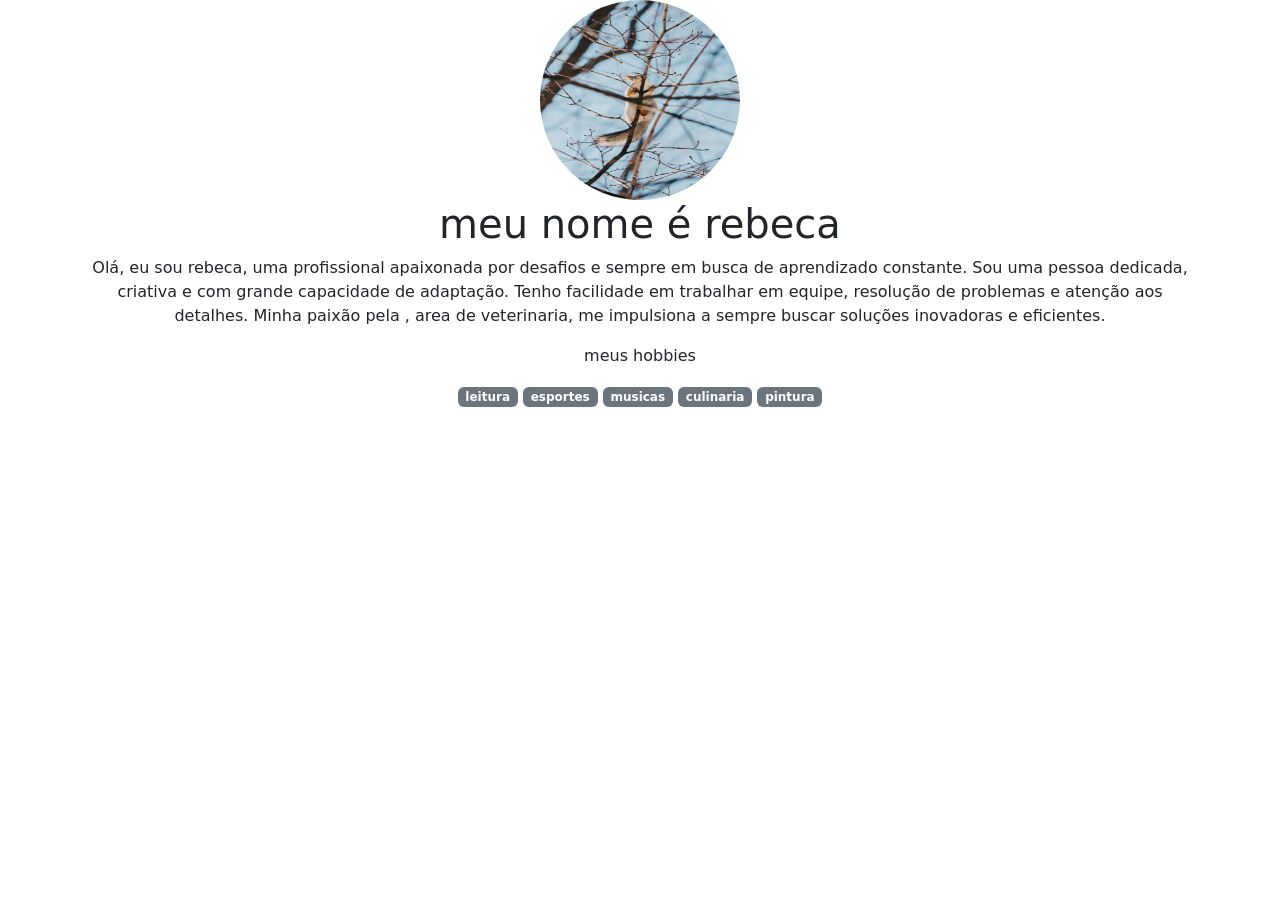
==== index.html @ afee5ab5 "Add files via upload" ====
<!DOCTYPE html>
<html lang="pt-br">
<head>
    <meta charset="UTF-8">
    <meta name="viewport" content="width=device-width, initial-scale=1.0">
    <link href="https://cdn.jsdelivr.net/npm/bootstrap@5.3.4/dist/css/bootstrap.min.css" rel="stylesheet">

    <title>portifolio</title>
</head>
<body>
    <header class="container text-center"> 
    <img src="img/pexels-photo-31316731.jpeg" alt="" width="200" height="200"
    class="rounded-circle">
<h1>meu nome é rebeca</h1>
<p>
Olá, eu sou rebeca, uma profissional apaixonada por desafios e sempre em busca de aprendizado constante.
Sou uma pessoa dedicada, criativa e com grande capacidade de adaptação. Tenho facilidade em trabalhar em equipe, resolução de problemas e atenção aos detalhes.
 Minha paixão pela , area de veterinaria, me impulsiona a sempre buscar soluções inovadoras e eficientes.
</p>
<p>meus hobbies</p> 
<div>
    <p class="badge bg-secondary">leitura</p>
    <p class="badge bg-secondary">esportes</p>
    <p class="badge bg-secondary">musicas</p>
    <p class="badge bg-secondary">culinaria</p>
    <p class="badge bg-secondary">pintura</p>
</div>
</header>
<script src="https://cdn.jsdelivr.net/npm/bootstrap@5.3.4/dist/js/bootstrap.bundle.min.js" integrity="sha384-YUe2LzesAfftltw+PEaao2tjU/QATaW/rOitAq67e0CT0Zi2VVRL0oC4+gAaeBKu" crossorigin="anonymous"></script>

</script> <source>
</body>
</html>
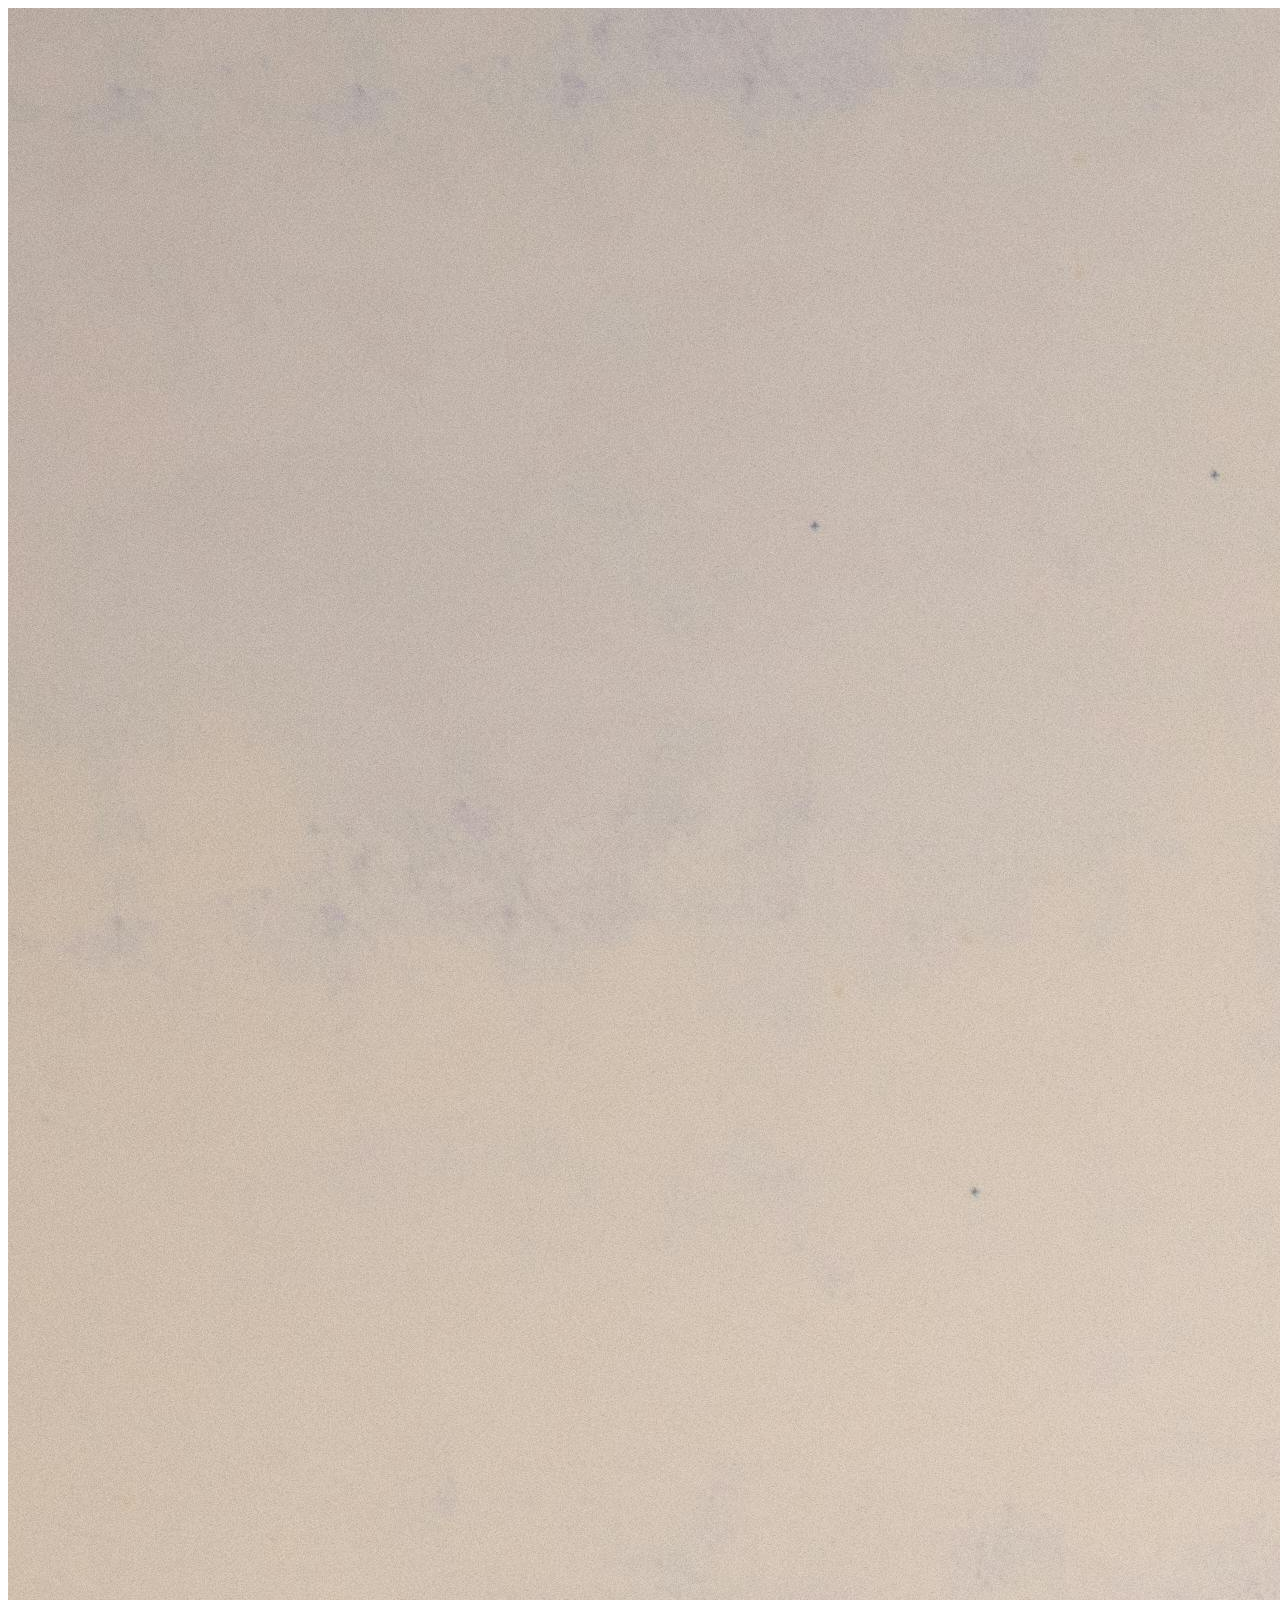
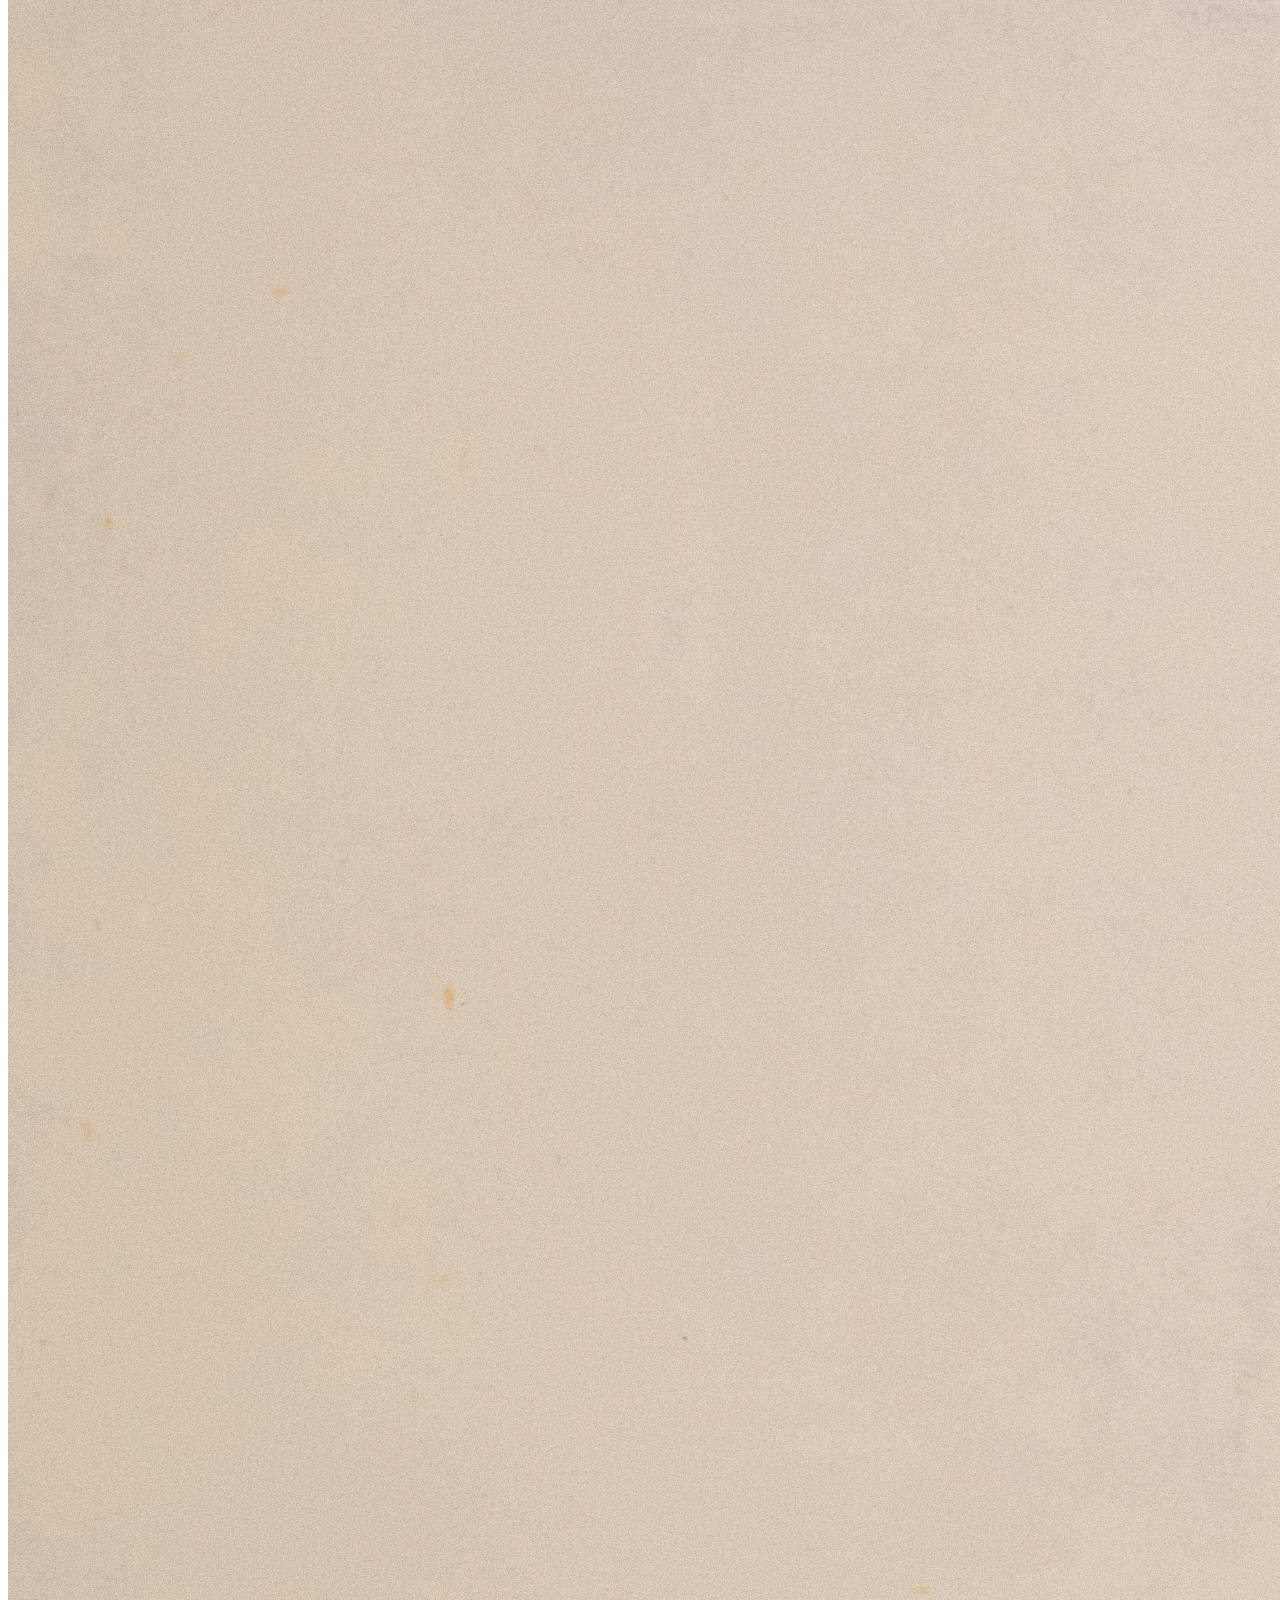
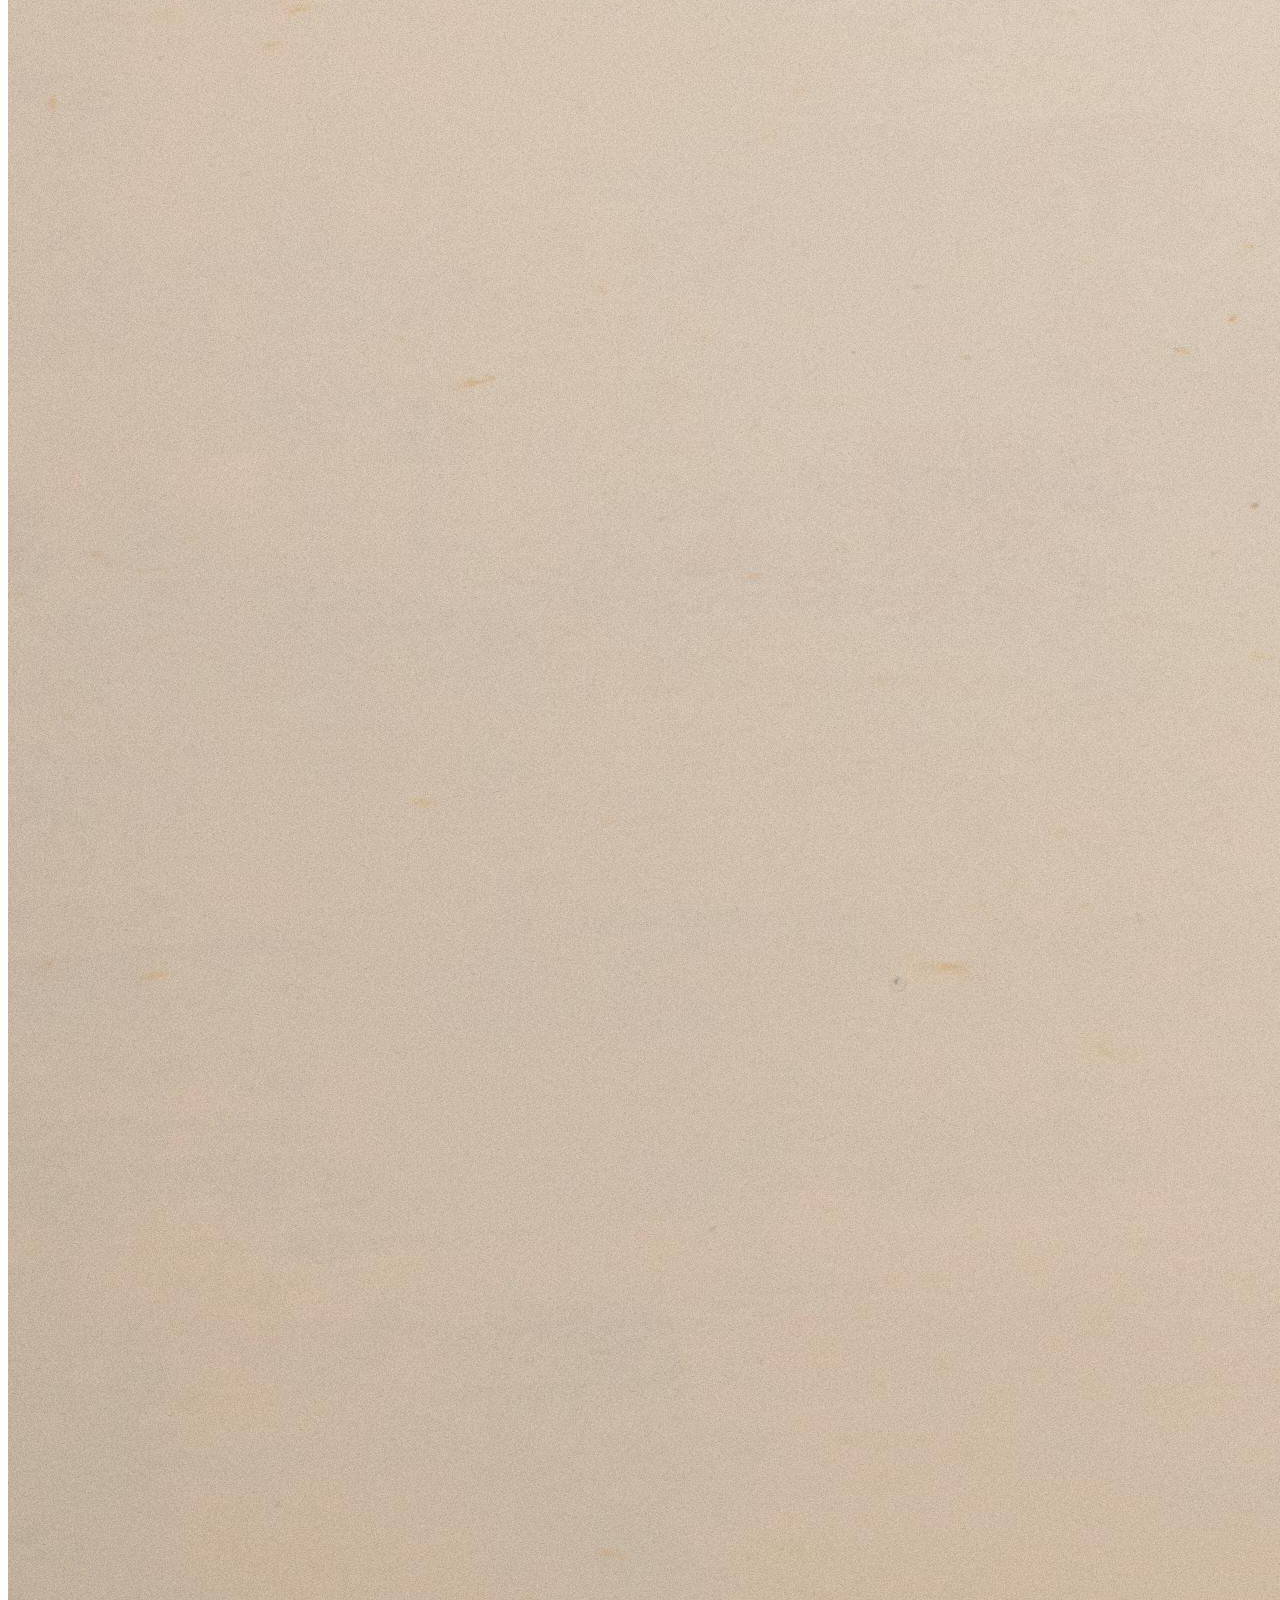
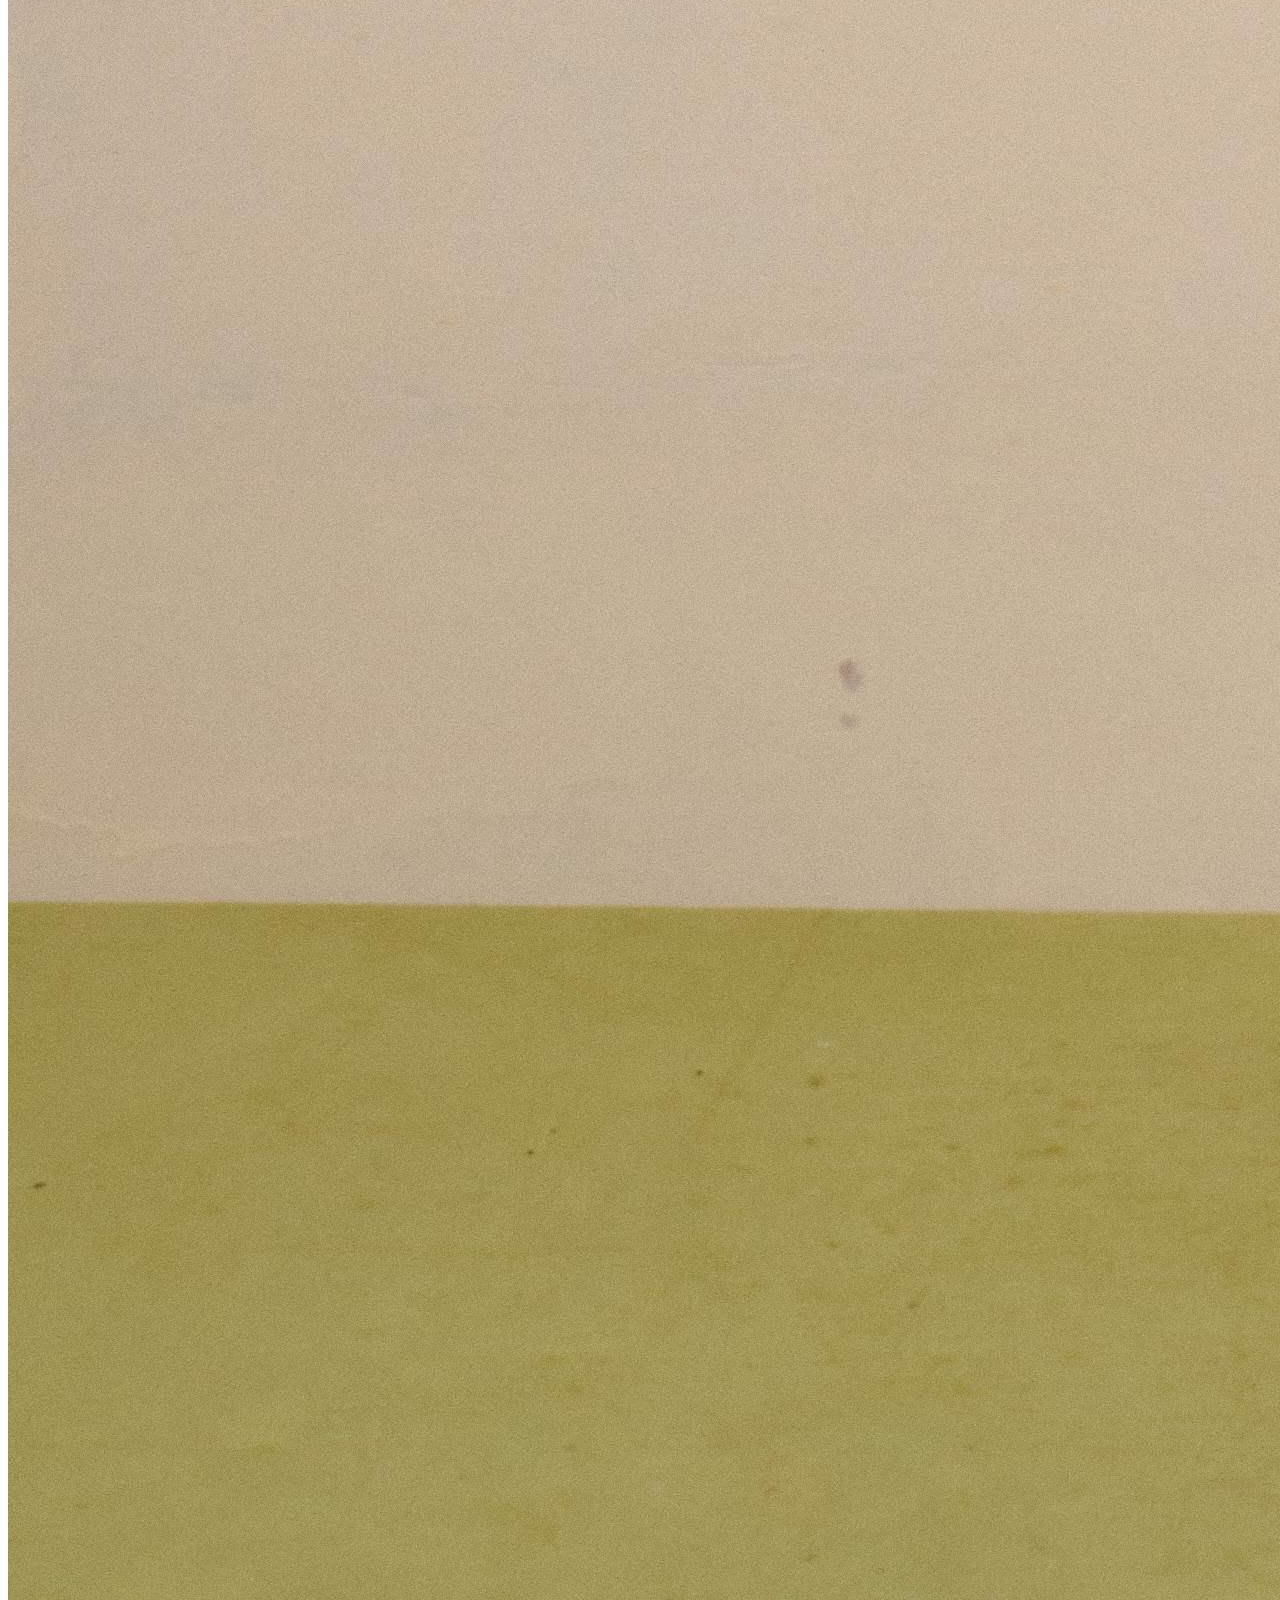
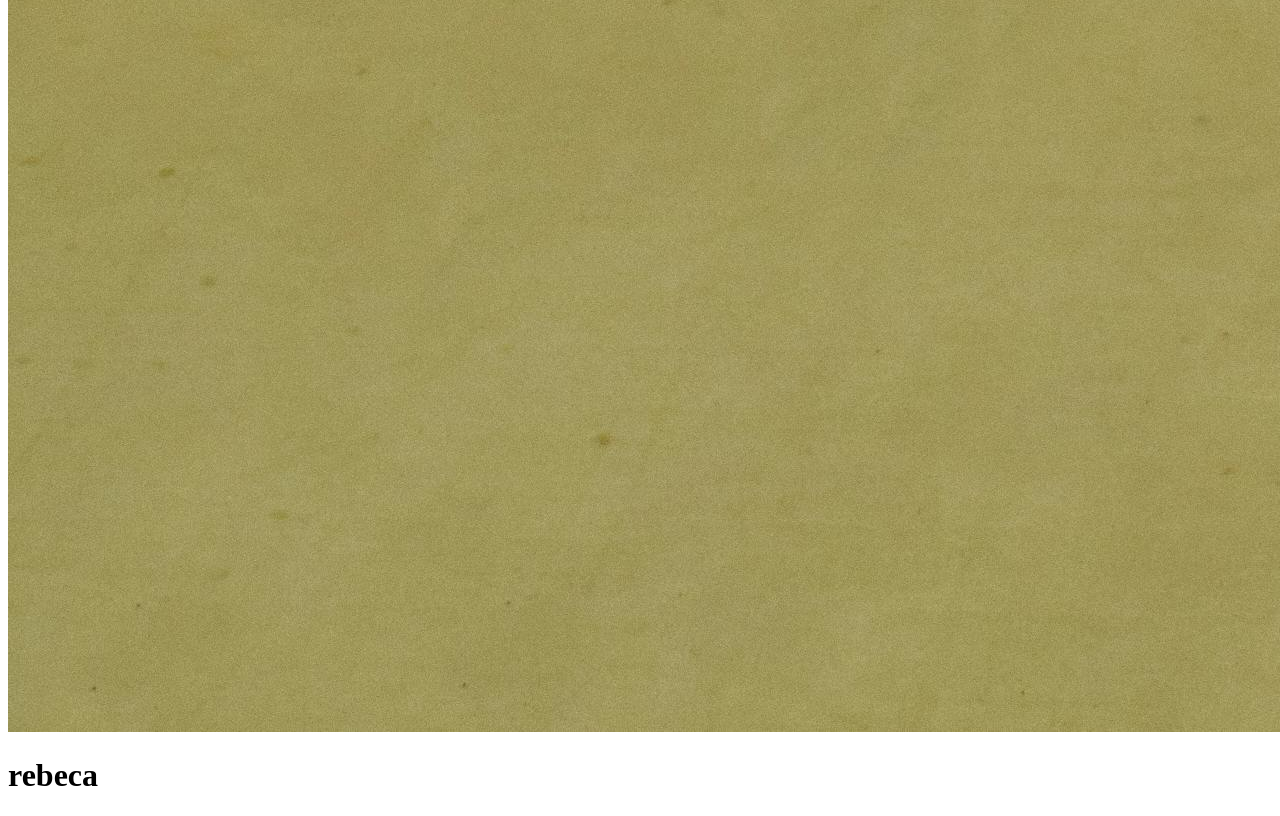
==== commit 7e10f771: "Add files via upload" ====
--- a/index.html
+++ b/index.html
@@ -1,33 +1,20 @@
 <!DOCTYPE html>
 <html lang="pt-br">
+
 <head>
     <meta charset="UTF-8">
     <meta name="viewport" content="width=device-width, initial-scale=1.0">
-    <link href="https://cdn.jsdelivr.net/npm/bootstrap@5.3.4/dist/css/bootstrap.min.css" rel="stylesheet">
+    <link rel="stylesheet" href="style_teste.css">
+    <title>Meu Portfólio</title>
+</head>
 
-    <title>portifolio</title>
-</head>
 <body>
-    <header class="container text-center"> 
-    <img src="img/pexels-photo-31316731.jpeg" alt="" width="200" height="200"
-    class="rounded-circle">
-<h1>meu nome é rebeca</h1>
-<p>
-Olá, eu sou rebeca, uma profissional apaixonada por desafios e sempre em busca de aprendizado constante.
-Sou uma pessoa dedicada, criativa e com grande capacidade de adaptação. Tenho facilidade em trabalhar em equipe, resolução de problemas e atenção aos detalhes.
- Minha paixão pela , area de veterinaria, me impulsiona a sempre buscar soluções inovadoras e eficientes.
-</p>
-<p>meus hobbies</p> 
-<div>
-    <p class="badge bg-secondary">leitura</p>
-    <p class="badge bg-secondary">esportes</p>
-    <p class="badge bg-secondary">musicas</p>
-    <p class="badge bg-secondary">culinaria</p>
-    <p class="badge bg-secondary">pintura</p>
-</div>
-</header>
-<script src="https://cdn.jsdelivr.net/npm/bootstrap@5.3.4/dist/js/bootstrap.bundle.min.js" integrity="sha384-YUe2LzesAfftltw+PEaao2tjU/QATaW/rOitAq67e0CT0Zi2VVRL0oC4+gAaeBKu" crossorigin="anonymous"></script>
+    <header>
+        <div class="header-content">
+            <img src="pexels-magapls-2149937712-31649555.jpg" alt="Foto de perfil" class="profile-img">
+            <h1>rebeca</h1>
 
-</script> <source>
+        </div>
+    </header>
 </body>
 </html>
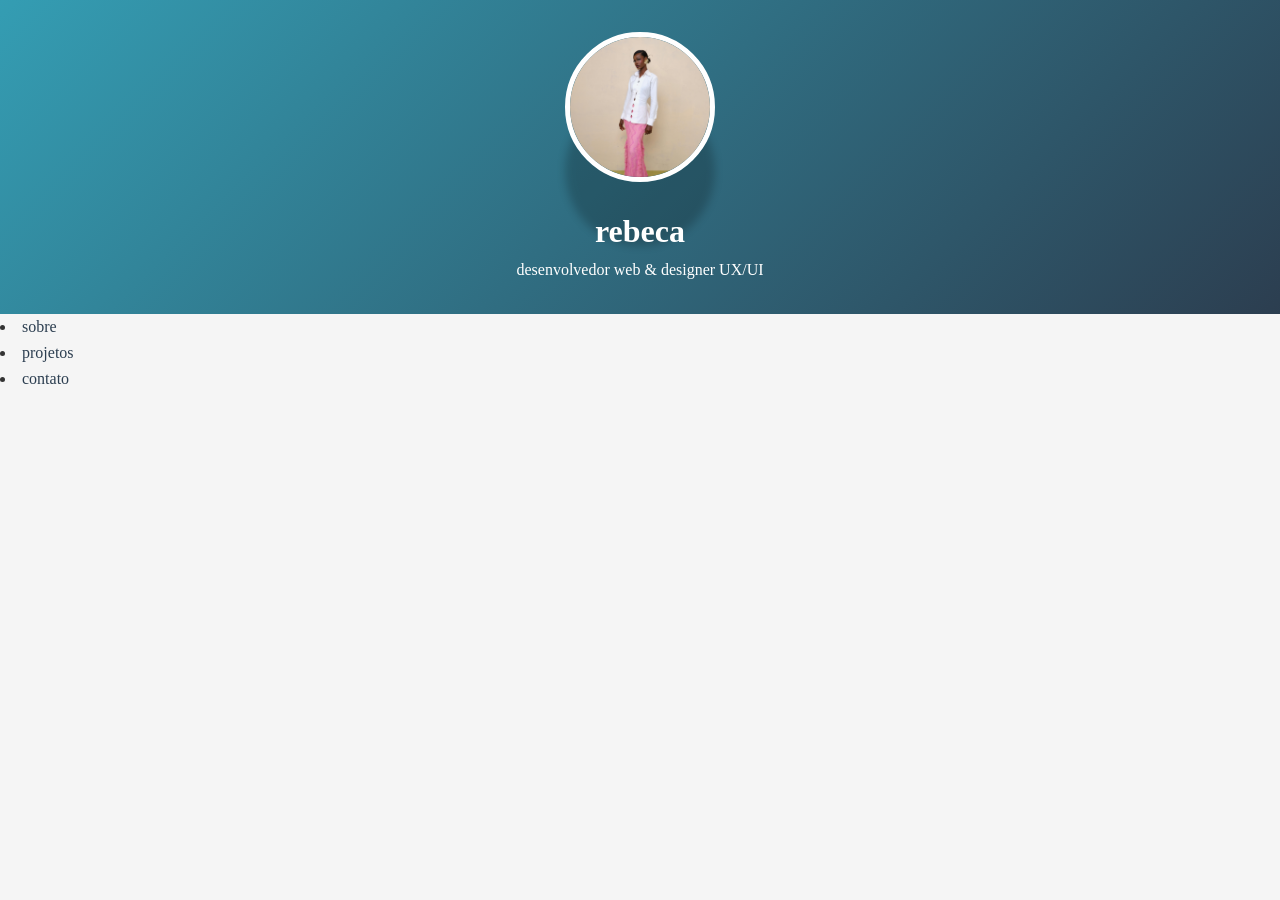
==== commit 1ef84ed6: "Add files via upload" ====
--- a/index.html
+++ b/index.html
@@ -13,8 +13,17 @@
         <div class="header-content">
             <img src="pexels-magapls-2149937712-31649555.jpg" alt="Foto de perfil" class="profile-img">
             <h1>rebeca</h1>
-
+            <p>desenvolvedor web & designer UX/UI</p>
         </div>
     </header>
+
+    </nav>
+         </ul>
+               <li><a href="#sobre">sobre</a></li>
+               <li><a href="#projetos">projetos</a></li>
+               <li><a href="#contato">contato</a></li>
+        </ul>
+    </nav>
+
 </body>
 </html>
--- a/style_teste.css
+++ b/style_teste.css
@@ -0,0 +1,38 @@
+/*Reset e estilos gerais */
+* {
+    margin: 0;
+    padding: 0;
+    box-sizing: border-box;
+    font-family: ´Segoe 'Segoe UI', Tahoma, Geneva, Verdana, sans-serif;
+}
+
+
+body {
+    background-color: #F5F5F5;
+    color: #333;
+    line-height: 1.6;
+}
+
+A {
+    text-decoration: none;
+    color: #2c3e50;
+}
+
+/* Cabeçalho */
+header {
+    background: linear-gradient(135deg, #349db3, #2c3e50);
+    color: white;
+    text-align: center;
+    padding: 2rem 0;
+    position: relative;
+}
+
+.profile-img {
+    width: 150px;
+    height: 150px;
+    border-radius: 50%;
+    object-fit: cover;
+    border: 5px solid white;
+    margin-bottom: 1rem;
+    box-shadow: 0 4pc 8px rgba(0, 0, 0, 0.2);
+}
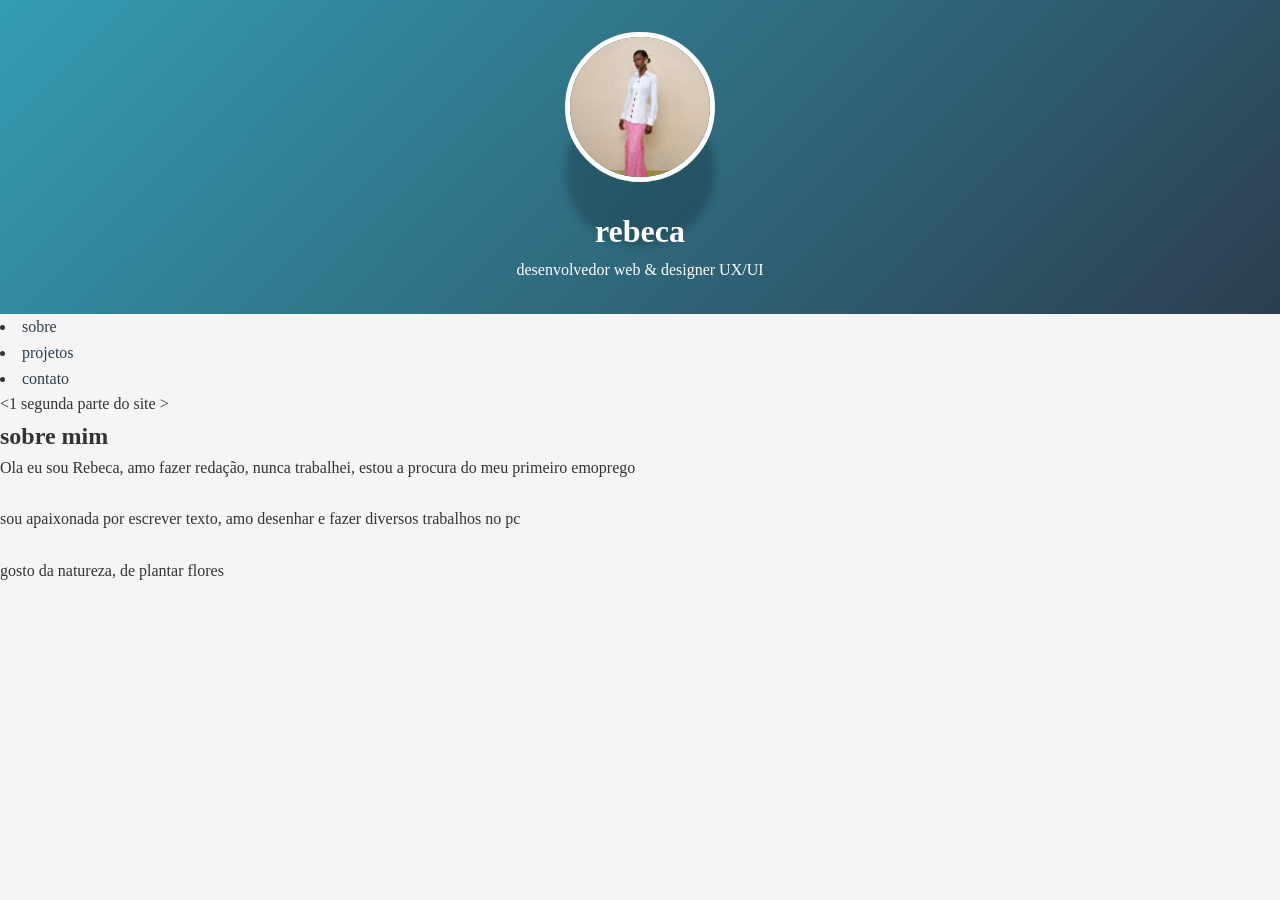
==== commit 56f00284: "Add files via upload" ====
--- a/index.html
+++ b/index.html
@@ -24,6 +24,21 @@
                <li><a href="#contato">contato</a></li>
         </ul>
     </nav>
+    <1  segunda parte do site >
+
+        <section id="sobre">
+            <h2>sobre mim</h2>
+            <div clas="about-content"
+              <div class="about-text">
+                <p>Ola eu sou Rebeca, amo fazer redação, nunca trabalhei, estou a procura do meu primeiro emoprego</p>
+                <br
+                <p>sou apaixonada por escrever texto, amo desenhar e fazer diversos trabalhos no pc</p>
+                <br>
+                <p>gosto da natureza, de plantar flores</p>
+                <div>
+            
+                </div>
+
 
 </body>
 </html>
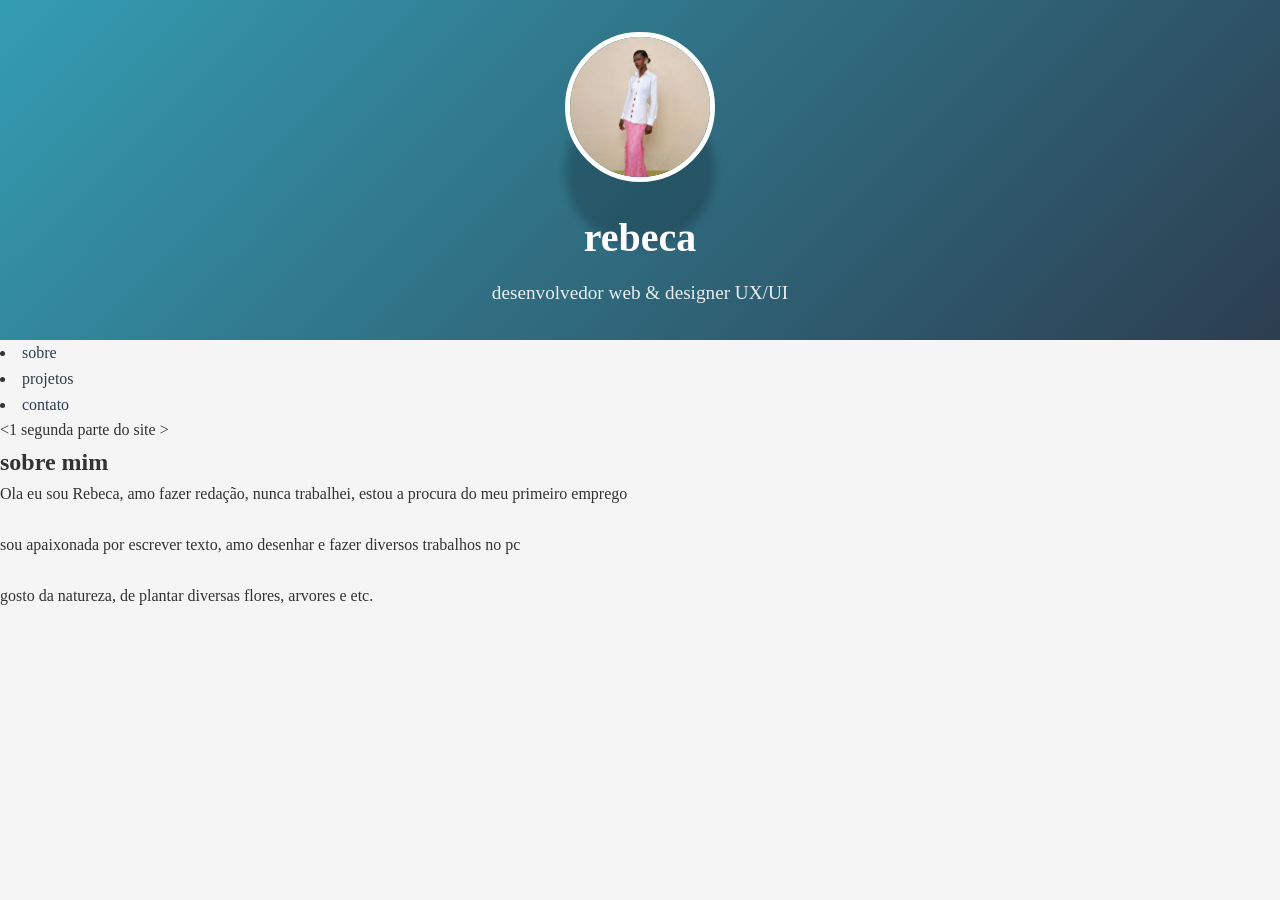
==== commit 7ac55c72: "Add files via upload" ====
--- a/index.html
+++ b/index.html
@@ -28,17 +28,17 @@
 
         <section id="sobre">
             <h2>sobre mim</h2>
-            <div clas="about-content"
+            <div clas="about-content">
               <div class="about-text">
-                <p>Ola eu sou Rebeca, amo fazer redação, nunca trabalhei, estou a procura do meu primeiro emoprego</p>
-                <br
+                <p>Ola eu sou Rebeca, amo fazer redação, nunca trabalhei, estou a procura do meu primeiro emprego</p>
+                <br>
                 <p>sou apaixonada por escrever texto, amo desenhar e fazer diversos trabalhos no pc</p>
                 <br>
-                <p>gosto da natureza, de plantar flores</p>
+                <p>gosto da natureza, de plantar diversas flores, arvores e etc. </p>
                 <div>
             
-                </div>
-
+        </div>
+</section>
 
 </body>
 </html>
--- a/style_teste.css
+++ b/style_teste.css
@@ -35,4 +35,34 @@
     border: 5px solid white;
     margin-bottom: 1rem;
     box-shadow: 0 4pc 8px rgba(0, 0, 0, 0.2);
-}+}
+/* Segunda parte do site */
+
+
+
+.header-content h1 {
+    font-size: 2.5rem;
+margin-bottom: 0.5rem;
+}
+
+.header-content p {
+    font-size: 1.2rem;
+    opacity: 0.9;
+}
+/* Navgação */
+nav {
+    background-color: #2c3e50;
+    padding: 1rem 0;
+    position: sticky;
+    top: 0;
+    z-index: 100;
+}
+nav ul {
+    display: flex;
+    justify-content: center;
+    list-style: none;
+}
+
+nav ul li {
+    margin: 0 1.5rem;
+}
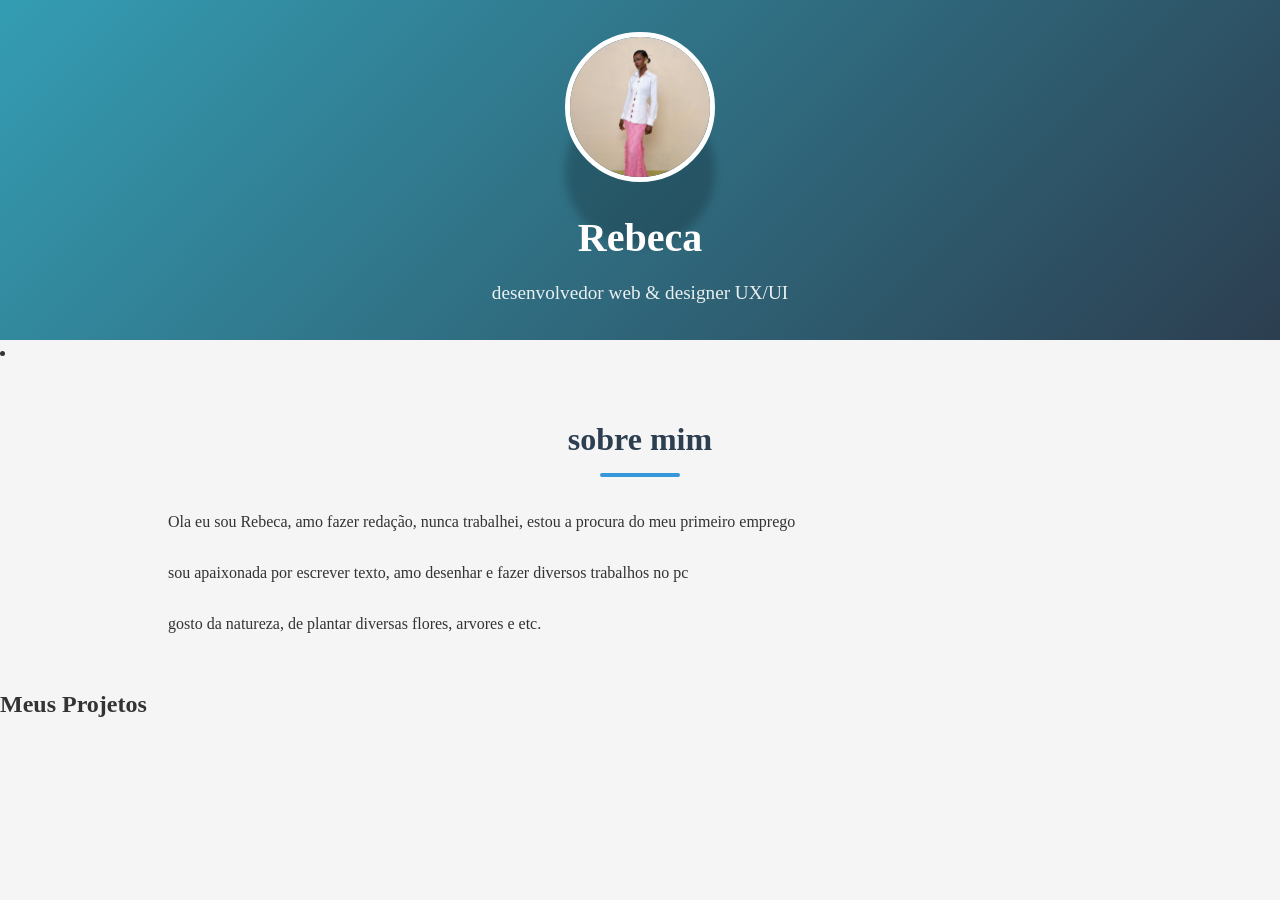
==== commit 5e6b96a3: "Add files via upload" ====
--- a/index.html
+++ b/index.html
@@ -12,19 +12,17 @@
     <header>
         <div class="header-content">
             <img src="pexels-magapls-2149937712-31649555.jpg" alt="Foto de perfil" class="profile-img">
-            <h1>rebeca</h1>
+            <h1>Rebeca</h1>
             <p>desenvolvedor web & designer UX/UI</p>
         </div>
     </header>
 
     </nav>
          </ul>
-               <li><a href="#sobre">sobre</a></li>
-               <li><a href="#projetos">projetos</a></li>
-               <li><a href="#contato">contato</a></li>
+         <li></li>
         </ul>
     </nav>
-    <1  segunda parte do site >
+    <!-- segunda parte do site -->
 
         <section id="sobre">
             <h2>sobre mim</h2>
@@ -40,5 +38,8 @@
         </div>
 </section>
 
+</section id= "projetos">
+<h2>Meus Projetos</h2>
+
 </body>
 </html>
--- a/style_teste.css
+++ b/style_teste.css
@@ -66,3 +66,48 @@
 nav ul li {
     margin: 0 1.5rem;
 }
+
+nav ul li a {
+    color: white;
+    font-weight: 500;
+    transition: color 0.3s;
+}
+nav ul li a:hover {
+    color:#3498db;
+}
+
+/* Seções */ 
+section {
+    padding: 3rem 10%;
+    max-width: 1200px;
+    margin: 0 auto;
+}
+
+section h2 {
+    text-align: center;
+    margin-bottom: 2rem;
+    font-size: 2rem;
+    color:#2c3e50;
+    position: relative;
+}
+section h2::after {
+    content: '';
+    display: block;
+    width: 80px;
+    height: 4px;
+    background: #3498db;
+    margin: 0.5rem auto;
+    border-radius: 2px;
+}
+/* Sobre mim */
+.about-content {
+    display: flex;
+    align-items: center;
+    gap: 2rem;
+    flex-wrap: wrap;
+}
+
+.about-text {
+    flex: 1;
+    min-width: 300px;
+}
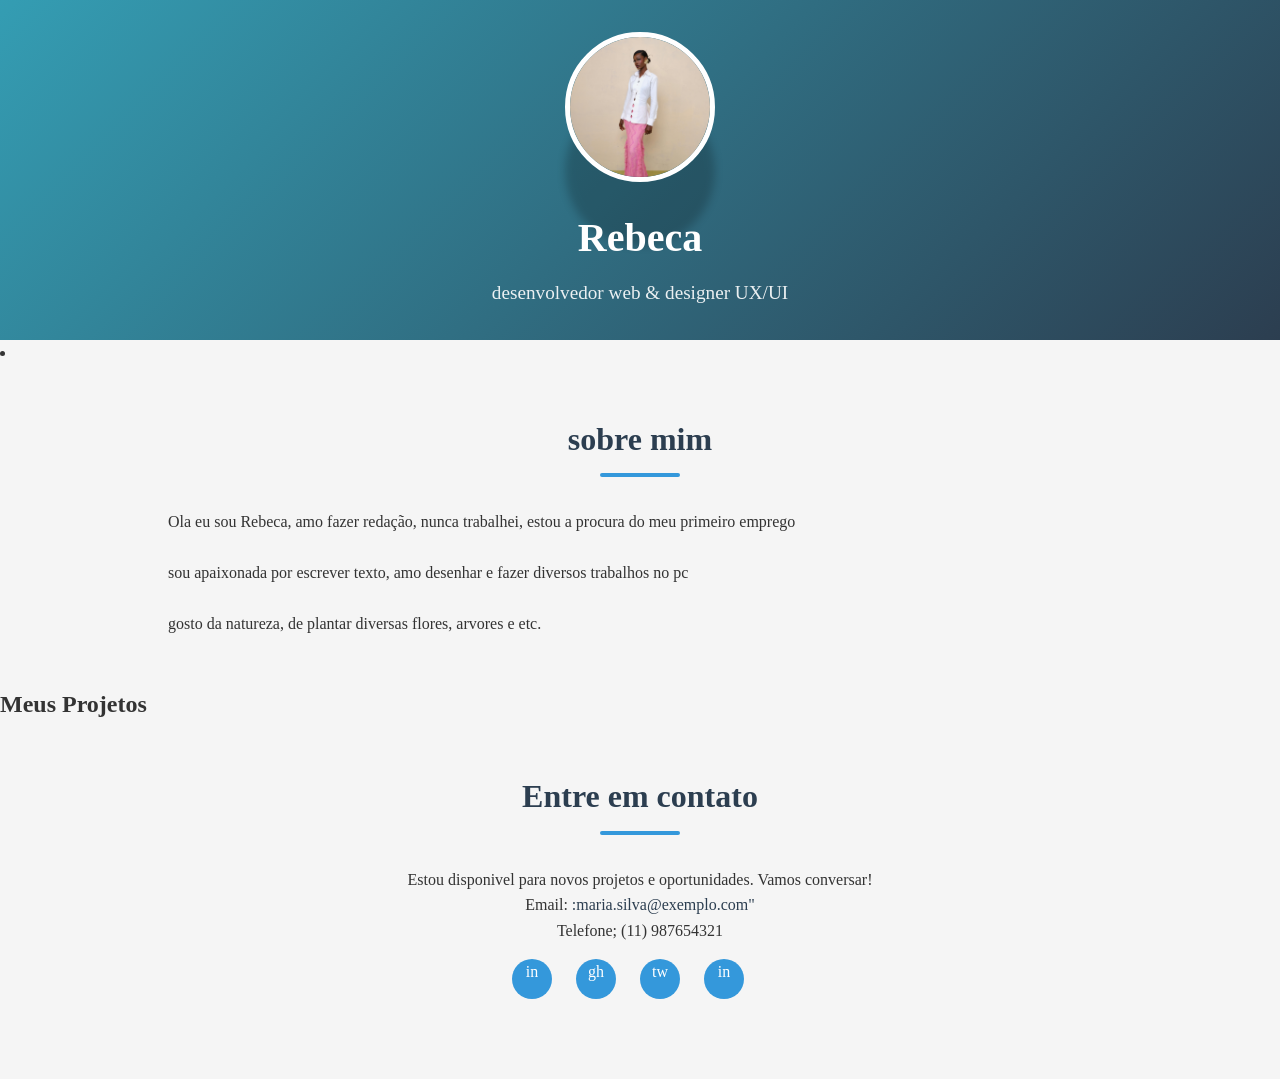
==== commit 06c207f0: "26" ====
--- a/index.html
+++ b/index.html
@@ -40,6 +40,20 @@
 
 </section id= "projetos">
 <h2>Meus Projetos</h2>
+<section id="contato">
+    <h2>Entre em contato</h2>
+    <div class="contact-info">
+    <p>Estou disponivel para novos projetos e oportunidades. Vamos conversar!</p>
+<p>Email: <a href="mailto:maria.silva@exemplo.com">:maria.silva@exemplo.com"</a></p>
+<p>Telefone; (11) 987654321</p>
 
+<div class="social-links">
+    <a href="#" aria-label="LinkedIn">in</a>
+    <a href="#" aria-label="GitHub">gh</a>
+    <a href="#" aria-label="Twitter">tw</a>
+    <a href="#" aria-label="Instagram">in</a>
+    <div>
+    </div>
+    </section>
 </body>
 </html>
--- a/style_teste.css
+++ b/style_teste.css
@@ -111,3 +111,47 @@
     flex: 1;
     min-width: 300px;
 }
+/* Contato */
+.contact-info {
+    text-align: center;
+    margin-bottom: 2rem;
+}
+
+.social-links {
+    display: flex;
+justify-content: center;
+gap: 1.5rem;
+margin-top: 1rem;
+}
+.social-links a {
+    display: inline-block;
+    width: 40px;
+    height: 40px;
+    background: #3498db;
+    color: white;
+    border-radius: 50px;
+    text-align: 40px;
+    transition: background 0.3s;
+}
+.social-links a:hover {
+    background: #2c3e50;
+}
+
+/* Rodapé*/
+footer {
+    background: #2c3e50;
+    color: white;
+text-align: center;
+padding: 1.5rem 0;
+margin-top: 2rem;
+}
+/* Responsividade */
+@media (max-widht: 768px) {
+    nav ul (
+        flex-direction: columns;
+        align-items: center;
+    )
+    nav ul li (
+        margin: 0.5rem 0;
+    )
+}
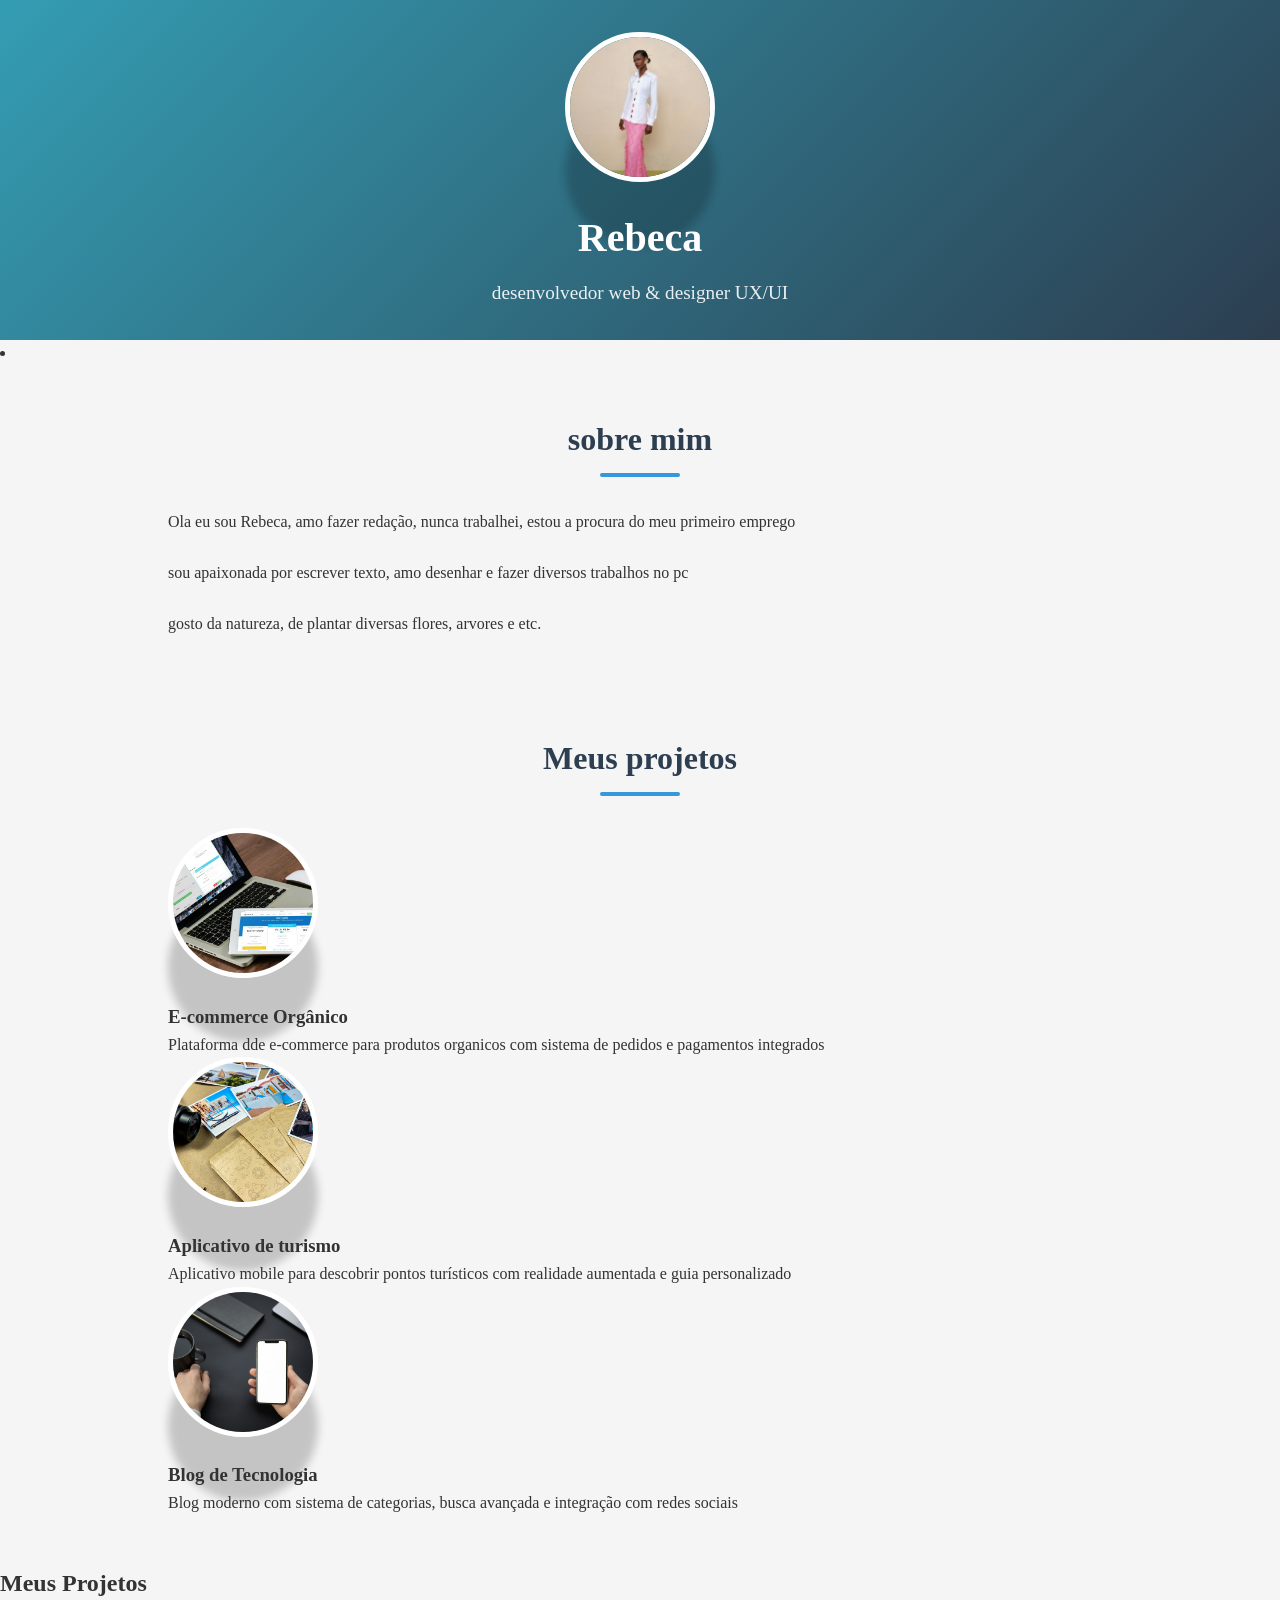
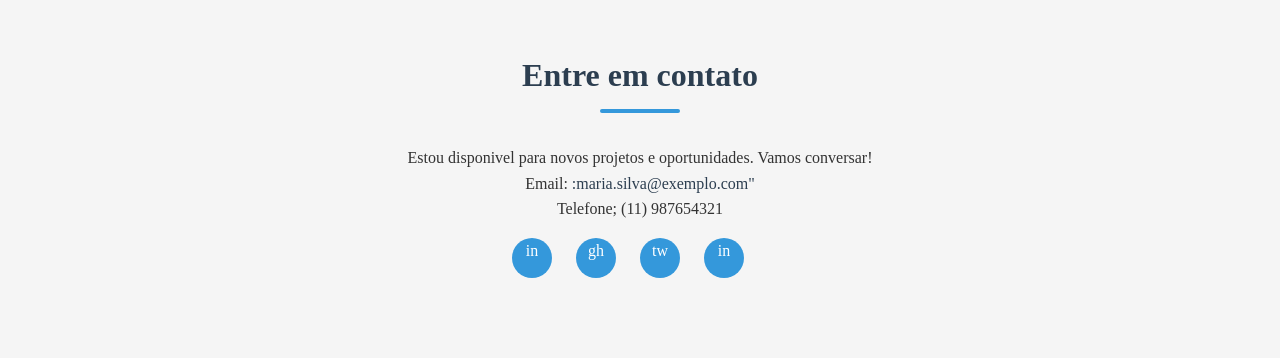
==== commit 260546fa: "Add files via upload" ====
--- a/index.html
+++ b/index.html
@@ -38,6 +38,36 @@
         </div>
 </section>
 
+<section id="projetos">
+    <h2>Meus projetos</h2>
+    <div class="project-grid">
+        <div class="project-card">
+            <img src="img/e-commerce.jpg" alt="Projeto 1" class="profile-img">
+            <div class="project-info">
+                <h3>E-commerce Orgânico</h3>
+                <p>Plataforma dde e-commerce para produtos organicos com sistema de pedidos e pagamentos integrados</p>
+            </div>
+        </div>
+    </div>
+
+    <div class="project-card">
+        <img src="img/turismo.jpg" alt="Projeto 2" class="profile-img">
+        <div class="project-info">
+            <h3>Aplicativo de turismo</h3>
+            <p>Aplicativo mobile para descobrir pontos turísticos com realidade aumentada e guia personalizado</p>
+        </div>
+    </div>
+    <div class="project-card">
+        <img src="img/blog.jpg" alt="Projeto 3" class="profile-img">
+        <div class="project-info">
+            <h3>Blog de Tecnologia</h3>
+            <p>Blog moderno com sistema de categorias, busca avançada e integração com redes sociais</p>
+        </div>
+    </div>
+</div>
+</div>
+</section>
+
 </section id= "projetos">
 <h2>Meus Projetos</h2>
 <section id="contato">
